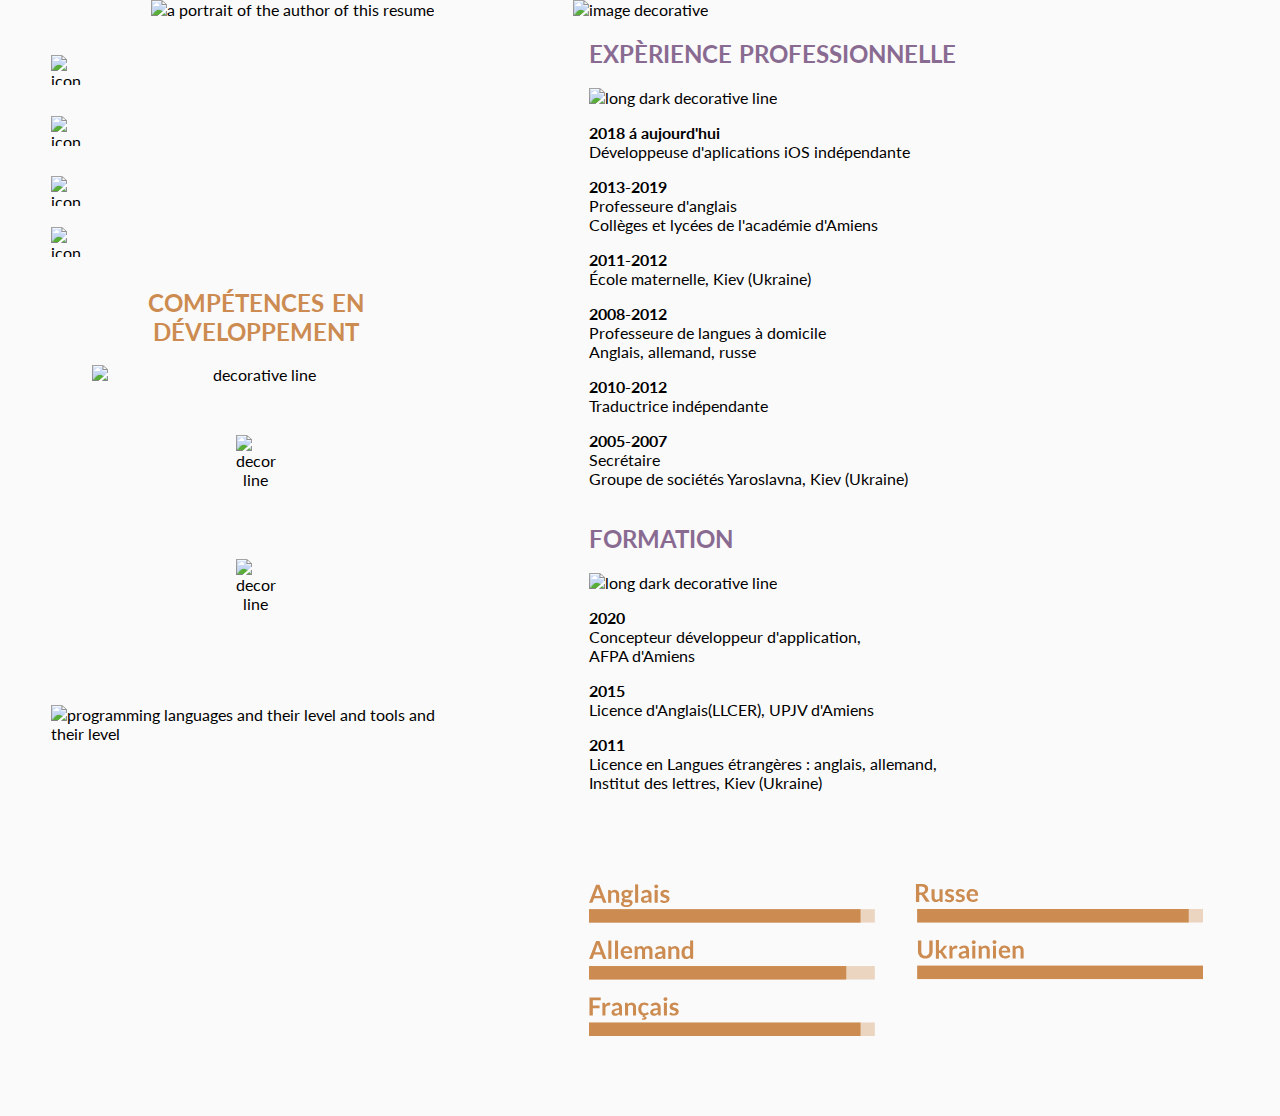
==== index.html @ 6e272065 "add additional styling" ====
<!DOCTYPE html>
<html lang="fr">

<head>
    <meta charset="UTF-8">
    <meta name="viewport" content="width=device-width, initial-scale=1.0">
    <link rel="stylesheet" href="style.css">
    <meta http-equiv="X-UA-Compatible" content="ie=edge">
    <link href="https://fonts.googleapis.com/css?family=Lato:300,400,700&display=swap" rel="stylesheet">
    <title>CV Tanczak</title>
</head>

<body>
    <div class="maincontent-and-margins-wrapper">
        <div class=""></div>
        <div class="maincontent-wrapper">
            <!-- this div is a wrapper for image and it's position is relative so that the div contaner for one and two can be positioned over the image using abslute postion and  bottom left top right 0-->
            <div class="image-and-divcont-wrapper">
                <img class="deco-img-desktop" src="images/deco-top-desktop.svg" alt="image decorative">
                <div class="div-container-one-and-two">
                    <div class="div-item-one">
                        <img class="img-deco" src="images/deco-top.svg" alt="decoration">

                        <h1 class="title"> ANASTASIA TANCZAK </h1>
                        <h2 class="subtitle-gold">STAGIAIRE EN CONCEPTION ET
                            DÉVELOPPEMENT D'APPLICATIONS</h2>
                    </div>
                    <div class="div-item-two">
                        <img class="portrait" src="images/photo-cv.png" alt="a portrait of the author of this resume">
                    </div>
                </div>
            </div>
            <!-- div that contains two div-containers for items from 3 to 7 -->
            <div class="div-container-three-to-seven">
                <!-- div that contains item 3 and 4 -->
                <div class="div-container-three-and-four">
                    <div class="div-item-three">
                        <div class="div-container-for-icons-and-prsinfo">
                            <section class="section-pers-info">
                                <img class="pers-icons" src="images/date-birth-icon.svg" alt="icon for date of birth">
                                <p class="p-pers-info">12/01/1985</p>
                            </section>
                            <section class="section-pers-info">
                                <img class="pers-icons" src="images/adress-icon.svg" alt="icon for adress">
                                <p class="p-pers-info">3 rue des Buvry <br> 80700 Andechy</p>
                            </section>
                            <section class="section-pers-info">
                                <img class="pers-icons" src="images/phone-icon.svg" alt="icon for phone">
                                <p class="p-pers-info">06 95 56 49 93</p>
                            </section>
                            <section class="section-pers-info">
                                <section class="section-pers-info">
                                    <img class="pers-icons" src="images/email-icon.svg" alt="icon for email">
                                    <p class="p-pers-info">anatkachen@gmail.com</p>
                                </section>


                        </div>
                        <section class="section-competence-dev">
                            <h2 class="subtitle-gold">COMPÉTENCES EN DÉVELOPPEMENT</h2>
                            <img class="long-line-light" src="images/long-line.svg" alt="decorative line">
                            <p class="comp-dev">Maquetter une application</p>
                            <img class="short-line" src="images/small-line.svg" alt="decorative line">
                            <p class="comp-dev">Programmer des pages web, des application web et des applications
                                mobiles
                                iOS
                            </p>
                            <img class="short-line" src="images/small-line.svg" alt="decorative line">
                            <p class="comp-dev">Créer un serveur et mettre en place une base de données</p>
                        </section>
                        <div class="div-item-four">
                            <img class="prog-lang-tools" src="images/prog-langs-and-tools.svg"
                                alt="programming languages and their level and tools and their level">
                        </div>
                    </div>
                </div>
                <!-- div that contains item 5, 6, 7 -->
                <div class="div-container-five-to-seven">
                    <div class="div-item-five">
                        <img class="languages" src="images/languages.svg" alt="languages and their level">
                    </div>
                    <section class="section-six-experience-pro">
                        <h2 class="title-lilac">EXP&Egrave;RIENCE PROFESSIONNELLE</h2>
                        <img class="long-dark-line" src="images/long-line-dark.svg" alt="long dark decorative line">
                        <p class="p-experience-pro"> <span class="date-exp">2018 &aacute; aujourd'hui</span><br>
                            Développeuse d'aplications iOS indépendante</p>
                        <p class="p-experience-pro"><span class="date-exp">2013-2019</span><br>Professeure d'anglais<br>
                            Coll&egrave;ges et lycées de l'académie d'Amiens </p>
                        <p class="p-experience-pro"><span class="date-exp">2011-2012</span><br>École maternelle, Kiev
                            (Ukraine)</p>
                        <p class="p-experience-pro"><span class="date-exp">2008-2012</span><br>Professeure de langues
                            &agrave; domicile <br>Anglais, allemand, russe </p>
                        <p class="p-experience-pro"><span class="date-exp">2010-2012</span><br>Traductrice
                            indépendante</p>
                        <p class="p-experience-pro"><span class="date-exp">2005-2007</span><br>Secrétaire <br>Groupe
                            de sociétés Yaroslavna, Kiev (Ukraine) </p>
                    </section>
                    <section class="section-seven-diplomas">
                        <h2 class="title-lilac">FORMATION</h2>
                        <img class="long-dark-line" src="images/long-line-dark.svg" alt="long dark decorative line">
                        <p class="p-experience-pro"> <span class="date-exp">2020</span><br>Concepteur développeur
                            d'application, <br>AFPA d'Amiens </p>
                        <p class="p-experience-pro"><span class="date-exp">2015</span><br>Licence d'Anglais(LLCER), UPJV
                            d'Amiens</p>
                        <p class="p-experience-pro"><span class="date-exp">2011</span><br>Licence en Langues
                            étrangères : anglais, allemand, <br>Institut des lettres, Kiev (Ukraine) </p>
                    </section>
                </div>
            </div>
        </div>
</body>

</html>
---- style.css ----
html {
    box-sizing: border-box;
}

body {
    background-color: #FBFAFA;
    margin: 0;
    font-family: 'Lato',
        sans-serif;

}

h1 {
    font-size: 2rem;
}

h2 {
    font-size: 1.5rem;
    word-spacing: 0.08rem;
}

p {
    font-size: 1rem;
}

*,
*::before,
*::after {
    box-sizing: inherit;
}



/* prepare container to be lower layer */
.image-and-divcont-wrapper {
    position: relative;
    text-align: center;
}

/* put content over image */
.div-container-one-and-two {
    position: absolute;
    bottom: 0;
    left: 0;
    top: 0;
    right: 0;

    display: flex;
    flex-direction: row-reverse;
    align-items: flex-end;
}

.div-item-one {
    flex: 1;
}

.div-item-two {
    flex: 1;
    align-self: center;

}

.img-deco {
    display: none;
}

.portrait {
    width: 50%;
    height: auto;
}

.subtitle-gold {
    color: #cc8b50;
}

.div-container-three-to-seven {
    display: flex;
    flex-direction: row;
}


.div-item-three {
    margin-left: 10%;
    margin-right: 10%;
    margin-top: 5%;
    display: flex;
    flex-direction: column;
}

.section-pers-info {
    display: flex;
    flex-direction: row;
    align-items: center;
}

.pers-icons {
    width: 30px;
    height: 30px;
}

.p-pers-info {
    color: #FBFAFA;
    margin-left: 5%;
}

.section-competence-dev {
    display: flex;
    flex-direction: column;
    justify-content: center;
    text-align: center;
}

.comp-dev {
    color: #FBFAFA;
}

.short-line {
    width: 10%;
    height: auto;
    align-self: center;
}

.long-line-light {
    padding-left: 10%;
    padding-right: 10%;
}

.div-item-four {
    display: flex;
    flex-direction: column;
}

.prog-lang-tools {
    margin-top: 10%;
    margin-bottom: 10%;
}


.div-container-five-to-seven {
    display: flex;
    flex-direction: column;
}


.div-item-five {
    /* put the item 5 at the end of the flex to make the order 6 7 5 on desktop */
    order: 1;

}


.languages {
    margin: 10%;
}

.section-six-experience-pro,
.section-seven-diplomas {
    padding-left: 10%;
    padding-right: 5%;
}

.title-lilac {
    color: #896b92;
}

.p-experience-pro {
    font-size: 300;
}

.date-exp {
    font-weight: 700;
}



@media only screen and (min-width: 1200px) {
    /* .maincontent-and-margins-wrapper {
        display: flex;
        justify-content: center;
    }

    .maincontent-wrapper {
        max-width: 1200px;
    } */
}

@media only screen and (max-width: 1075px) {
    h1 {
        font-size: 1.4rem;
    }

    h2 {
        font-size: 0.9rem;
    }

    p {
        font-size: 0.7rem;
    }
}



@media only screen and (max-width: 750px) {
    h1 {
        font-size: 1.3rem;
    }

    p {
        font-size: 1rem;
    }
}

@media only screen and (min-width: 700px) {
    .portrait {
        margin-right: 8.5%;
    }

    /* .maincontent-wrapper {
        background-color: #1d212e;
    } */

    .maincontent-and-margins-wrapper {
        position: relative;

    }

    .decoration {
        position: absolute;
        top: 0;
        bottom: 0;
        left: 0;
        right: 60%;
        background-color: #1d212e;
        z-index: -5;

    }

    .div-item-one {
        width: 60%;
        margin: 0;
    }

    .div-item-two {
        width: 40%;
        margin: 0;
    }

    .div-container-three-and-four {
        width: 40%;
        margin: 0;
    }

    .div-container-five-to-seven {
        width: 60%;
        margin: 0;
    }

}

@media only screen and (max-width: 700px) {


    /* fonts */
    h1 {
        font-size: 2.5rem;
    }

    h2 {
        font-size: 2rem;
    }

    p {
        font-size: 1.5rem;
    }

    .image-and-divcont-wrapper {
        position: static;
    }

    .div-container-one-and-two {
        display: flex;
        flex-direction: column;
        position: static;
        align-items: stretch;
    }


    .deco-img-desktop {
        display: none;
    }

    .img-deco {
        display: block;
        width: 100%;
        visibility: visible;
    }

    .portrait {
        width: 65%;
        height: auto;
        margin-bottom: 10%;
        margin-top: 5%;
    }

    .div-container-three-to-seven {
        flex-direction: column;
    }

    .div-container-three-and-four {
        background-color: #1d212e;
        flex-direction: column;
    }

    .div-container-five-to-seven {
        background-color: #bdc2d5;
    }

    .div-item-five {
        /* put the item 5 at its initial place on mobile */
        order: 0;
        background-color: #1d212e;
    }

    .title-lilac {
        color: #1d212e;
        padding-top: 5%;
    }


}

@media only screen and (max-width: 460px) {
    h1 {
        font-size: 2rem;
    }

    h2 {
        font-size: 1.5rem;
    }

    p {
        font-size: 1rem;
    }
}

@media only screen and (max-width: 330px) and (max-height: 570px) {
    .div-container-one-and-two {
        height: 100vh;
    }
}
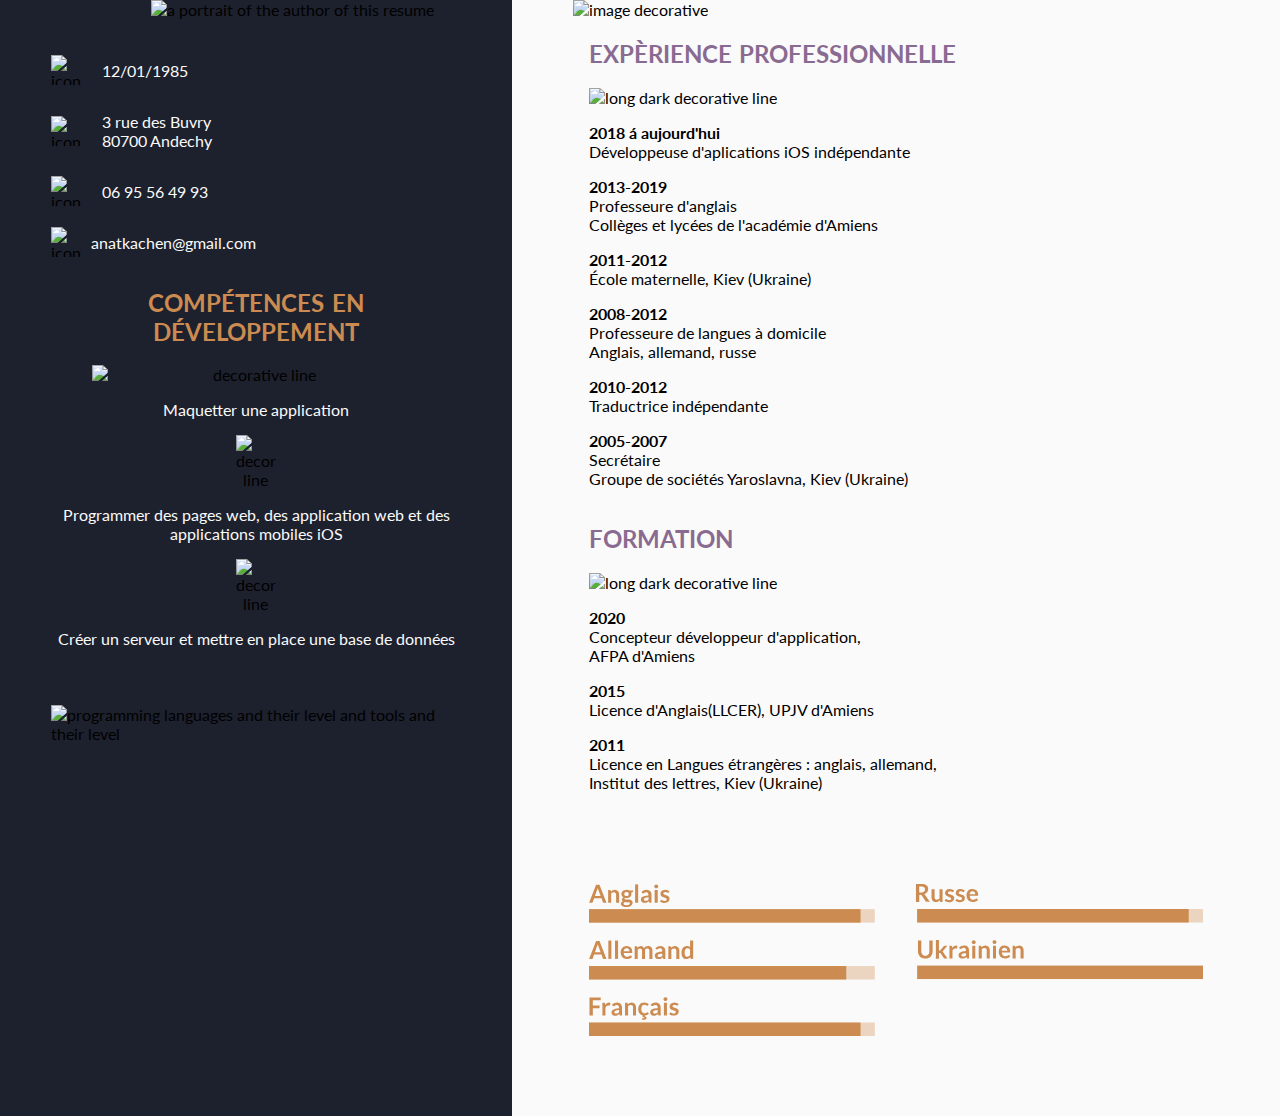
==== commit 4ad16e6d: "minor layout changes" ====
--- a/index.html
+++ b/index.html
@@ -12,7 +12,7 @@
 
 <body>
     <div class="maincontent-and-margins-wrapper">
-        <div class=""></div>
+        <div class="decoration"></div>
         <div class="maincontent-wrapper">
             <!-- this div is a wrapper for image and it's position is relative so that the div contaner for one and two can be positioned over the image using abslute postion and  bottom left top right 0-->
             <div class="image-and-divcont-wrapper">
--- a/style.css
+++ b/style.css
@@ -214,10 +214,6 @@
     .portrait {
         margin-right: 8.5%;
     }
-
-    /* .maincontent-wrapper {
-        background-color: #1d212e;
-    } */
 
     .maincontent-and-margins-wrapper {
         position: relative;
